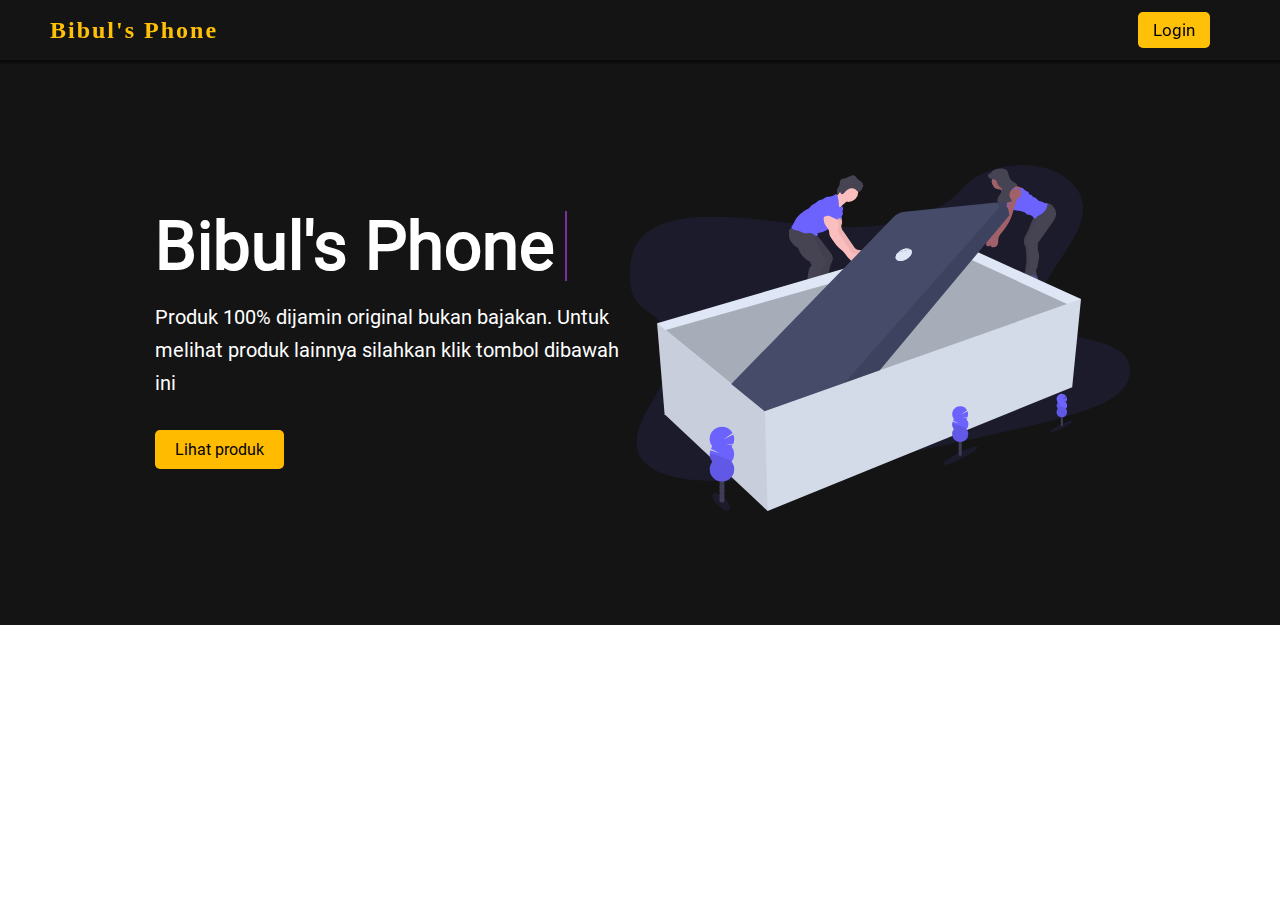
==== index.html @ 99c33c88 "first commit" ====
<!DOCTYPE html>
<html lang="en">
<head>
    <meta charset="UTF-8">
    <meta name="viewport" content="width=device-width, initial-scale=1.0">
    <link rel="stylesheet" href="assets/style.css">
    <title>Bibul's Phone</title>
</head>
<body>
    <div class="navbar">
        <div class="isi-navbar">
            <a class="navbar-brand" href="#">Bibul's Phone</a>
        </div>
        <div class="login">
            <a href="login.html">Login</a>
        </div>
    </div>
    <!-- ./navbar -->
    <div class="wrap">
        <div class="content-utama">
            <div class="content-caption">
                <h1>Bibul's Phone</h1>
                <p>Produk 100% dijamin original bukan bajakan. Untuk melihat produk lainnya silahkan klik tombol dibawah ini</p>
                <a href="produk.html">Lihat produk</a>
            </div>
            <div class="content-img">
                <img src="assets/img/img-login.svg" alt="img-4">
            </div>
        </div>
    </div>
    <!-- ./content -->
</body>
</html>
---- assets/style.css ----
*{
    margin: 0;
    padding: 0;
}
html{
    scroll-behavior: smooth;
}
@font-face{
    font-family: 'Roboto-Regular';
    src: url('fonts/Roboto/Roboto-Regular.ttf');
}
body{
    font-family: 'Roboto-Regular';
}
/* NAVBAR */
.navbar{
    background-color: rgb(20, 20, 20);
    display: flex;
    justify-content: space-between;
    padding-left: 50px;
    align-items: center;
    height: 60px;
    position: fixed;
    top: 0;
    width: 100%;
    box-shadow: 0px 1px 2px 2px rgba(0,0,0,0.5);
    z-index: 1;
    transition: 0.5s;
}
.navbar a{
    color: white;
    text-decoration: none;
    font-size: 16pt;
}
.navbar a:hover{
    color: rgb(209, 207, 207);
}
.login{
    width: 15%;
}
/* navbar brand */
.navbar .navbar-brand{
    color: #ffc107;
    font-size: 18pt;
    font-weight: 700;
    font-family: 'Yellowtail-Regular';
    letter-spacing: 2px;
}
.navbar .navbar-brand:hover{
    color: #e9b415;
}
/* navbar login */
.navbar .login a{
    font-size: 13pt;
    padding: 8px 15px;
    border-radius: 5px;
    background-color: #ffc107;
    color: black;
    font-family: 'Roboto-Regular';
}
.navbar .login a:hover{
    color: rgb(85, 85, 85);
}

/* 
 * Halaman Index
 */
/* Content */
.wrap{
    background-color: rgb(20, 20, 20);
    margin-top: 55px;
}
.content-utama{
    display: flex;
    justify-content: space-between;
    align-items: center;
    height: 570px;
    padding: 0 150px;
    box-sizing: border-box;
    margin: 0 auto;
    width: 100%;
}
.content-caption{
    color: white;
    padding: 5px;
    box-sizing: border-box;
}
.content-caption h1{
    font-size: 50pt;
    line-height: 70px;
    margin-bottom: 20px;
    width: 410px;
    overflow: hidden;
    white-space: nowrap;
    border-right: 2px solid #7E2EA0;
    animation: typing 2s steps(12, end), cursor .2s steps(12, end) infinite;
}
.content-caption p{
    font-size: 15pt;
    line-height: 25pt;
    margin-bottom: 30px;
}
.content-caption a{
    padding: 10px 20px;
    background-color: rgb(255, 187, 0);
    color: black;
    text-decoration: none;
    border-radius: 5px;
    display: inline-block;
}
.content-caption a:hover{
    transform: scale(1.1);
}
.content-img img{
    max-width: 500px;
    border-radius: 8px;
    animation: naikturun 1s;
    animation-timing-function:ease-in-out;
    animation-iteration-count: infinite;
}

/* 
 * Halaman Produk
 */
.container{
    margin-top: 55px;
    padding: 20px 30px;
    box-sizing: border-box;
    background-color: rgb(209, 209, 209);
}
.breadcrumb{
    background-color: white;
    padding-left: 30px;
    box-sizing: border-box;
    border-radius: 5px;
}
.breadcrumb ul{
    display: flex;
    justify-content: flex-start;
    align-items: center;
    height: 50px;
}
.breadcrumb ul li{
    list-style-type: none;
}
.breadcrumb a{
    text-decoration: none;
    color: #337ab7;
    font-weight: bold;
}
.breadcrumb a:hover{
    text-decoration: underline;
}
.breadcrumb ul span{
    color: rgb(161, 161, 161);
}
.breadcrumb ul li::after{
    content: "/";
    padding: 0 10px;
}
/* Produk */
.produk{
    margin-top: 20px;
}
.produk h2{
    font-size: 18pt;
    font-weight: 100;
    color: grey;
}
.produk-terlaris{
    background-color: white;
    border-radius: 5px;
}
.produk-head{
    padding: 15px 10px;
    box-sizing: border-box;
    border-bottom: 1px solid rgb(175, 175, 175);
}
.produk-body{
    display: flex;
    justify-content: space-around;
    align-items: flex-start;
    flex-wrap: wrap;
    padding: 20px 15px 30px;
    box-sizing: border-box;
}
.produk-body a{
    text-decoration: none;
    color: rgb(73, 73, 73);
}
.konten{
    width: 400px;
    border-radius: 5px;
    overflow: hidden;
    box-shadow: 2px 2px 8px 1px rgba(0,0,0,0.2);
}
.konten:hover,
.isi-konten:hover{
    /* border: 2px solid #fa882a; */
    box-shadow: 0px 0px 8px 2px #fa882a;
}
.konten-img{
    position: relative;
}
.konten-img img{
    max-height: 300px;
    max-width: 100%;
}

.konten-img span:nth-child(2){
    position: absolute;
    bottom: 5px;
    left: 0;
    padding: 5px 10px;
    box-sizing: border-box;
    background-color: rgba(0,0,0,0.6);
    color: white;
}
.konten-img span:nth-child(3){
    position: absolute;
    top: 0;
    left: 0;
    padding: 5px;
    box-sizing: border-box;
    background-color:  #fa882a;
    color: white;
}
.konten p{
    padding: 15px 10px 20px;
    box-sizing: border-box;
}
/* Produk reguler */
.produk-reguler{
    background-color: white;
    border-radius: 8px;
    margin-top: 20px;
}
.isi-konten{
    width: 300px;
    height: auto;
    border-radius: 5px;
    overflow: hidden;
    box-shadow: 2px 2px 8px 1px rgba(0,0,0,0.2);
    /* transition: 0.5s; */
}

.isi-konten .konten-img{
    width: 300px;
    height: 300px;
    overflow: hidden;
    padding-top: 25px;
    box-sizing: border-box;
    border-bottom: 1px solid rgb(197, 197, 197);
}
.produk-body a:nth-child(3) .isi-konten .konten-img{
    padding: 20px 25px 25px;
    box-sizing: border-box;
}
.produk-body a:nth-child(4) .isi-konten .konten-img img{
    transform: scale(1.2);
    padding-top: 25px;
}
.isi-konten .konten-img img{
    max-height: 100%;
    width: 100%;
    padding: 10px;
    box-sizing: border-box;
}
.isi-konten p{
    padding: 10px;
    box-sizing: border-box;
}
.isi-konten .nama-produk,
.konten .nama-produk{
    display: flex;
    justify-content: space-between;
    align-items: center;
    padding: 0 10px;
    box-sizing: border-box;
    height: 50px;
}
.nama-produk span:nth-child(1){
    color: #fa882a;
    font-weight: bold;
}
.nama-produk span:nth-child(2){
    color: gray;
}

/* HALAMAN LOGIN */
/* Form login */
.form, .form-modal{
    margin: 40px auto;
    width: 400px;
    background-color: white;
    box-sizing: border-box;
    border-radius: 7px;
    border: 1px solid #aaaaaa;
}
.form{
    margin-bottom: 130px;
}
.form-header{
    padding: 20px;
    box-sizing: border-box;
    background-color: rgba(0, 0, 0, 0.03);
    border-bottom: 1px solid rgba(0, 0, 0, 0.125);font-size: 15pt;
    color: rgb(80, 78, 78);
    position: relative;
}
.form-header a{
    position: absolute;
    right: 20px;
    top: 10px;
    text-decoration: none;
    font-size: 20pt;
    font-weight: bold;
    color: gray;
}
.form-body{
    padding: 40px 25px;
    box-sizing: border-box;
    text-align: center;
}
.form-body a{
    text-decoration: none;
    color: #007bff;;
}
.form-body a:hover{
    text-decoration: underline;
}

.form-control{
    width: 100%;
    padding: 15px;
    box-sizing: border-box;
    margin:5px 0 20px;
    border: 1px solid #bebebe;
    border-radius: 5px;
    font-size: 12pt;
    background-color: white;
}
.form-control:focus{
    box-shadow: 0px 0px 4px 1px #56a8ff;
    outline: none;
    background-color: white;
}
.form-control:hover{
    cursor: default;
}
.form-kontak{
    padding: 10px;
    box-sizing: border-box;
    background-color: rgba(0, 0, 0, 0.03);
    border-top: 1px solid rgba(0, 0, 0, 0.125);font-size: 15pt;
    color: rgb(80, 78, 78);
    display: flex;
    justify-content: flex-end;
}
.btn-submit, .btn-close{
    padding: 10px 20px;
    box-sizing: border-box;
    border-radius: 5px;
    border:none;
    color: white;
    margin: -10px 0 0;
    font-size: 12pt;
    margin: 2px;
}
.btn-submit{background-color: #007bff;}
.btn-close{background-color: #dc3545;}
.btn-submit:hover{
    background-color: #0565cc;
    cursor: pointer;
}

.btn-close:hover{
    background-color: #c92c3b;
    cursor: pointer;
}

/* Modal */
.modal{
    margin: 0 auto;
    width: 100%;
    height: 100vh;
    position: absolute;
    top: 0;
    left: 0;
    display: none;
    animation: modalAnimasi 0.5s ease;
    animation-fill-mode: forwards;
    z-index: 1;
}
.form-modal{
    animation: animasi 0.5s ease;
}

/* KONTAK */
.kontak{
    padding: 20px 80px 0;
    height: 510px;
    text-align: center;
    color: rgb(218, 214, 214);
    position: relative;
}
.kontak h1{
    color: white;
    margin: 20px 0;
}
.kontak hr{
    margin-bottom: 20px;
}
.kontak .underline{
    width: 100%;
    margin-top: 15px;
    background-color: lightskyblue;
    height: 4px;
}
.card{
    display: flex;
    justify-content: center;
    margin: 20px 0;
}
.telepon, .email{
    padding:25px 30px;
    background-color: white;
    color: rgb(83, 83, 83);
    margin: 10px;
    width: 250px;
    height: 150px;
    box-sizing: border-box;
    border-radius: 5px;
}
.card img{
    width: 50px;
    height: 50px;
}
.kontak .underline{
    height: 3px;
    background-color: rgb(41, 40, 40);
    margin-bottom: 10px;
}
.card p:nth-child(1){
    font-size: 15pt;
}
.card p:nth-child(2){
    margin-top: 150px;
}
@keyframes animasi{
    from{transform: scale(0);}
    to{transform: scale(1);}
}
@keyframes modalAnimasi{
    from{background-color: rgba(0, 0, 0, 0.1);}
    to{background-color: rgba(0, 0, 0, 0.95);}
}
/* RESPONSIVE TABLET */
@media screen and (max-width:776px){
    /* NAVBAR */
    .navbar .login a{
        font-size: 11pt;
        padding: 8px 15px;
    }
    .login{
        width: 25%;
    }

    /* WRAP */
    .wrap{
        height: auto;
        padding-top: 20px;
    }
    .content-utama{
        flex-direction: column;
        height: auto;
        padding: 20px 30px;
    }
    .content-img{
        order: 1;
        max-width: 500px;
        margin-bottom: 20px;
    }
    .content-img img{
        width: 100%;
    }
    .content-caption{
        order: 2;
        padding: 10px 40px;
        box-sizing: border-box;
    }
    .content-caption h1{
        font-size: 50pt;
        line-height: 70px;
        margin-bottom: 20px;
    }
    .content-caption p{
        font-size: 12pt;
    }

    /* Produk */
    .produk-terlaris .produk-body{
        justify-content: center;
    }
    .produk-reguler .produk-body{
        justify-content: center;
       flex-direction: column;
       align-items: center;
    }
    .konten, .isi-konten{
        margin-bottom: 20px;
    }
    .konten{
        max-width: 300px;
    }
    .isi-konten{
        max-width: 380px;
        height: auto;
    }
    .isi-konten .konten-img img{
        max-height: 100%;
        width: 100%;
    }
    .isi-konten .konten-img{
        width: 100%;
        height: auto; 
    }
    .produk-body a:nth-child(4) .isi-konten .konten-img img{
        transform: scale(1);
        padding-top: 0;
    }
}
@media screen and (max-width:576px){
    /* NAVBAR */
    .navbar .login a{
        font-size: 11pt;
        padding: 8px 15px;
    }
    .login{
        width: 30%;
    }
    .container{
        max-width: 100%;
    }
    .form{
        margin-bottom: 200px;
    }
    /* WRAP */
    .wrap{
        height: 100vh;
        padding-top: 20px;
    }
    .content-utama{
        flex-direction: column;
        height: auto;
        padding: 20px 30px;
    }
    .content-img{
        order: 1;
        max-width: 450px;
        margin-bottom: 20px;
    }
    .content-img img{
        animation: none;
    }
    .content-img img{
        width: 100%;
    }
    .content-caption{
        order: 2;
        padding: 10px;
        height: 100%;
    }
    .content-caption h1{
        font-size: 30pt;
        line-height: 50px;
        margin-bottom: 10px;
        width: 250px;
    }
    .content-caption p{
        font-size: 12pt;
        line-height: 20pt;
        margin-bottom: 20px;
    }
    /* KOTAK */
    .kontak{
        padding: 0;
    }
    .card{
        flex-direction: column;
        align-items: center;
        margin-top: 20px;
    }
}

@keyframes naikturun{
    0%{
        margin-top: 10px;
    }
    50%{
       margin-top: 20px;
    }
    100%{
        margin-top: 10px;
    }
}
@keyframes typing {
    from { width: 0 }
}
@keyframes cursor {
    50% { border-color: transparent }
}
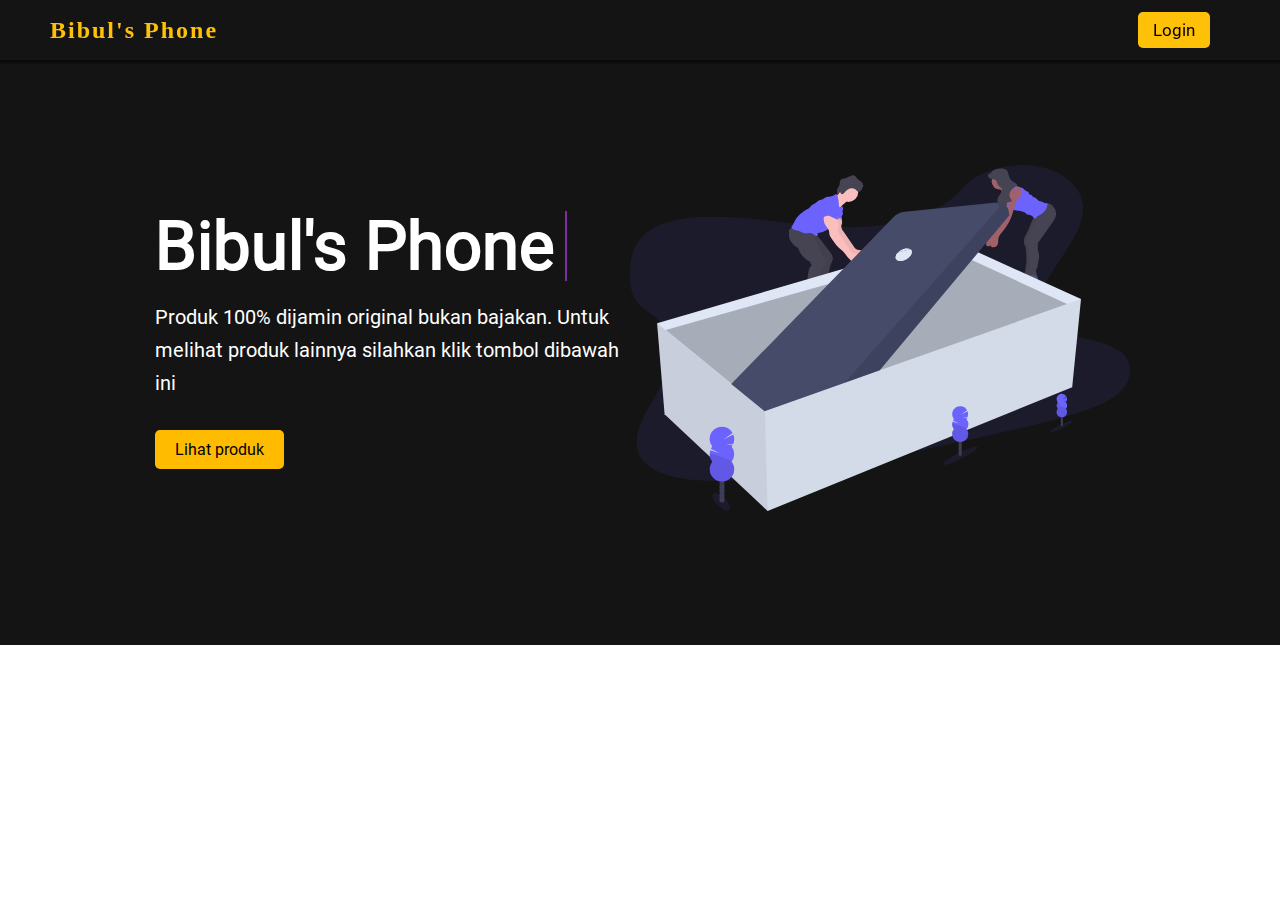
==== commit 6d7dfe1e: "ubah konten di html" ====
--- a/index.html
+++ b/index.html
@@ -16,7 +16,7 @@
         </div>
     </div>
     <!-- ./navbar -->
-    <div class="wrap">
+    <div class="wrap" style="height: 590px;">
         <div class="content-utama">
             <div class="content-caption">
                 <h1>Bibul's Phone</h1>
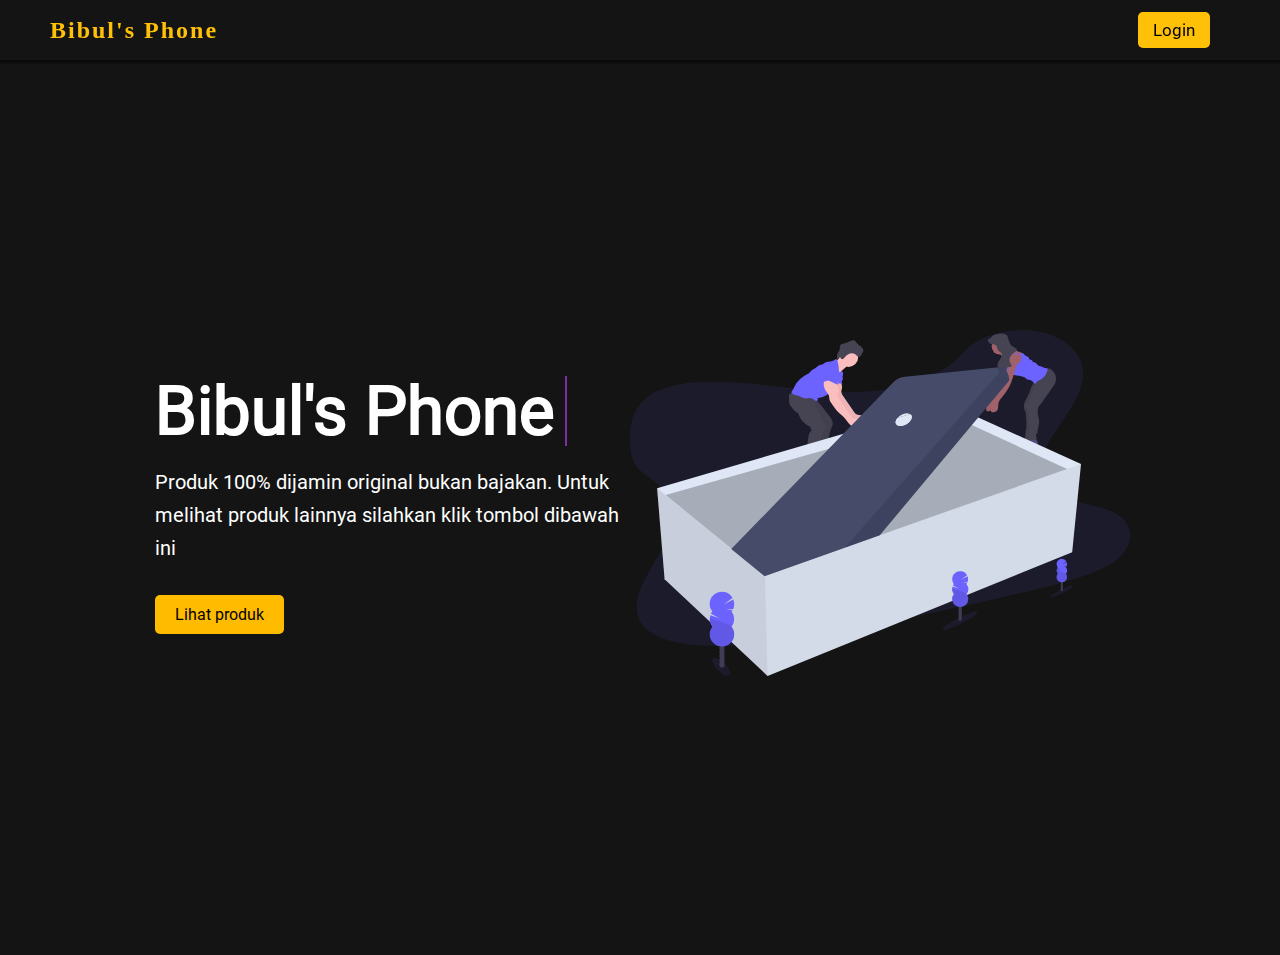
==== commit 7d5b4102: "ubah ukuran wrap" ====
--- a/index.html
+++ b/index.html
@@ -16,7 +16,7 @@
         </div>
     </div>
     <!-- ./navbar -->
-    <div class="wrap" style="height: 590px;">
+    <div class="wrap" style="height: 100vh;display: flex; justify-content: center; align-items: center;">
         <div class="content-utama">
             <div class="content-caption">
                 <h1>Bibul's Phone</h1>
--- a/assets/style.css
+++ b/assets/style.css
@@ -66,9 +66,10 @@
  * Halaman Index
  */
 /* Content */
-.wrap{
+.wrap, .wrap-2{
     background-color: rgb(20, 20, 20);
     margin-top: 55px;
+    height: 590px;
 }
 .content-utama{
     display: flex;
@@ -348,7 +349,7 @@
 .form-control:hover{
     cursor: default;
 }
-.form-kontak{
+.form-footer{
     padding: 10px;
     box-sizing: border-box;
     background-color: rgba(0, 0, 0, 0.03);
@@ -384,13 +385,13 @@
     margin: 0 auto;
     width: 100%;
     height: 100vh;
-    position: absolute;
+    position: fixed;
     top: 0;
     left: 0;
     display: none;
     animation: modalAnimasi 0.5s ease;
     animation-fill-mode: forwards;
-    z-index: 1;
+    z-index: 5;
 }
 .form-modal{
     animation: animasi 0.5s ease;
@@ -447,14 +448,7 @@
 .card p:nth-child(2){
     margin-top: 150px;
 }
-@keyframes animasi{
-    from{transform: scale(0);}
-    to{transform: scale(1);}
-}
-@keyframes modalAnimasi{
-    from{background-color: rgba(0, 0, 0, 0.1);}
-    to{background-color: rgba(0, 0, 0, 0.95);}
-}
+
 /* RESPONSIVE TABLET */
 @media screen and (max-width:776px){
     /* NAVBAR */
@@ -537,18 +531,21 @@
         padding: 8px 15px;
     }
     .login{
-        width: 30%;
+        width: 40%;
     }
     .container{
         max-width: 100%;
     }
     .form{
         margin-bottom: 200px;
+        max-width: 100%;
     }
     /* WRAP */
     .wrap{
         height: 100vh;
-        padding-top: 20px;
+    }
+    .wrap-2{
+        height: auto;
     }
     .content-utama{
         flex-direction: column;
@@ -582,6 +579,17 @@
         line-height: 20pt;
         margin-bottom: 20px;
     }
+    /* PRODUK */
+    .breadcrumb{
+        font-size: 10pt;
+        padding-left: 15px;
+    }
+    .produk-head h2{
+        font-size: 15pt;
+    }
+    .konten-img span{
+        font-size: 10pt;
+    }
     /* KOTAK */
     .kontak{
         padding: 0;
@@ -591,6 +599,11 @@
         align-items: center;
         margin-top: 20px;
     }
+
+    /* LOGIN */
+    .modal{
+        margin: 50px auto;
+    }
 }
 
 @keyframes naikturun{
@@ -609,4 +622,12 @@
 }
 @keyframes cursor {
     50% { border-color: transparent }
+}
+@keyframes animasi{
+    from{transform: scale(0);}
+    to{transform: scale(1);}
+}
+@keyframes modalAnimasi{
+    from{background-color: rgba(0, 0, 0, 0.1);}
+    to{background-color: rgba(0, 0, 0, 0.95);}
 }